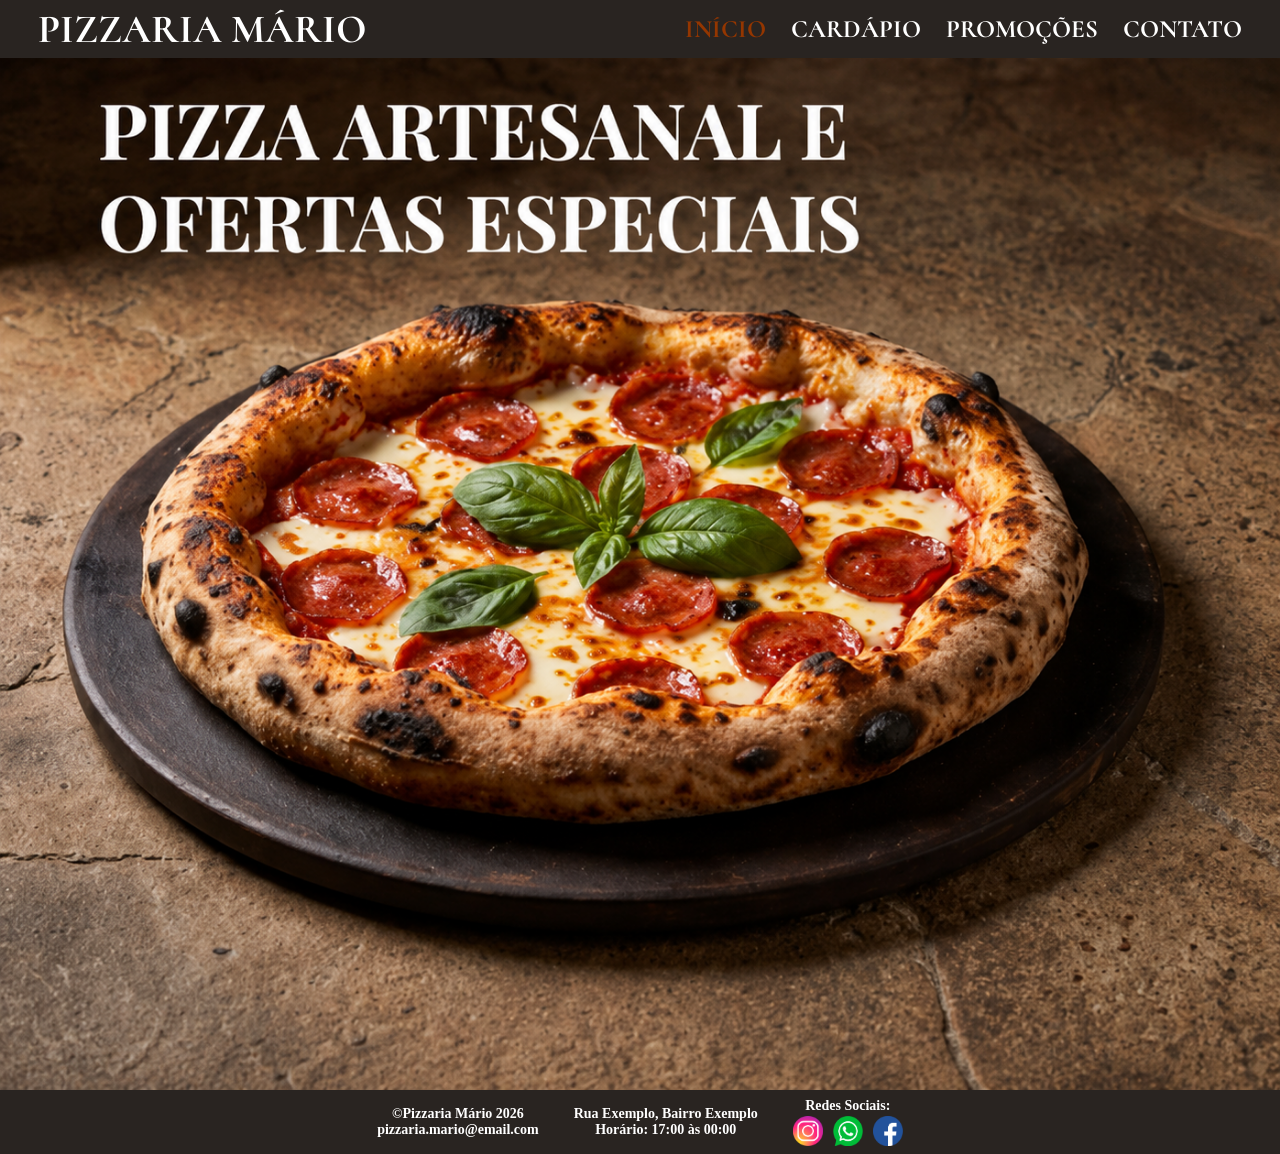
==== index.html @ 4be44176 "commit preguiçoso pt3" ====
<!DOCTYPE html>
<html>
  
  <head lang="pt-br">
    <title>Pizzaria</title>
    <link rel="stylesheet" href="style.css">
    <link rel="preconnect" href="https://fonts.googleapis.com">
    <link rel="preconnect" href="https://fonts.gstatic.com" crossorigin>
    <link href="https://fonts.googleapis.com/css2?family=Cormorant:ital,wght@0,300..700;1,300..700&display=swap" rel="stylesheet">
  </head>
  <body>
    <header>
      <h1><a href="index.html">PIZZARIA MÁRIO</a></h1>
      <nav>
        <ul>
          <li>INÍCIO</li>
          <li><a href="cardapio.html">CARDÁPIO</a></li>
          <li><a href="promocoes.html">PROMOÇÕES</a></li>
          <li><a href="contato.html">CONTATO</a></li>
        </ul>
      </nav>
    </header>
  <main>
    <img src="img/Pizzza-principal.png" alt="Pizzza-principal">
  <div class="textos">
      <div class="promocao">
      <h1>PROMOÇÕES IMPERDÍVEIS</h1>
      <ol>
        <li>PIZZA GINGANTE + BEBIDA (1.5L) <br>POR R$ 39,99</li>
        <li>NA COMPRA DE 2 PIZZAS GINGANTES, GANHE UMA BORDA RECHEADA</li>
      </ol>
      
      </div>
      <button ><a href="promocoes.html">VER TODAS AS PROMOÇÕES</a></button>
    

    <div class="imagens">
      <div class="card">
        <h3>SABORES DO DIA</h3>
        <img src="" alt="">
        <p>sabor da pizza e preço</p>
      </div>
      <div class="card">
        <h3>MENU DE DESTAQUE</h3>
        <img src="" alt="">
        <p>sabor e preço da pizza</p>
      </div>
    </div>
  </div>
  </main>
    <footer>
      <div class="txt">
      &copy;Pizzaria Mário 2026<br>
      <p>pizzaria.mario@email.com</p>
      </div>

      <div class="endereco">
        <p>Rua Exemplo, Bairro Exemplo</p>
        <p>Horário: 17:00 às 00:00</p>
      </div>

      <div class="imgs">
        <p>Redes Sociais:</p>
        <div class="redes">
        <img src="img/Instagram.png" alt="instagram icon">
        <img src="img/Whatsapp.png" alt="whatsapp icon">
        <img src="img/Facebook.png" alt=facebook icon">
        </div>
      </div>
    </footer>
  </body>
</html>
---- style.css ----
/* tudo */
* {
  margin: 0;
  padding: 0;
}

/* corpo */
body {
  display: flex;
  flex-direction: column;
  height: 100%;
  min-height: 100vh;
}

/* cabeçalho */

header {
  display: flex;
  justify-content: space-between;
  align-items: center;
  background-color:#292421;
  color: white;
  padding-top: 5px;
  padding-bottom: 5px;
  padding-left: 3%;
  padding-right: 3%;
  font-family: "Cormorant", serif;
  font-optical-sizing: auto;
  font-weight: 700;
  font-style: normal;
}

header h1 {
  font-size: 40px;
}

header nav ul {
  display: flex;
  gap: 25px;
  list-style-type: none;
  font-size: 25px;
  color: rgb(148, 54, 0);
}

header nav a:hover {
  color: rgb(148, 54, 0);
  transition: 0.5s;
}

header a {
  text-decoration: none;
  color: white;
}

/* conteúdo principal*/

main {
  flex: 1;
  display: flex;
  flex-direction: row;
  background-color: #292421;
  color: white;
}

main img {
  flex: 1.4;
  width: 100%;
}

main .textos {
  flex: 1;
  display: flex;
  flex-direction: column;
  align-items: center;
}

.textos .promocao {
  width: 95%;
  flex: 1.5;
  display: flex;
  flex-direction: column;
}

.textos .promocao h1 {
  font-weight: bolder;
  text-align: center;
  margin: 15px;
  padding: 3%;
  border-bottom: solid white 2px;
  font-family: "Cormorant", serif;
  font-optical-sizing: auto;
  font-weight: 700;
  font-style: normal;
  font-size: 35px;
}

.textos .promocao ol {
  flex: 1;
  font-size: 25px;
  padding-left: 8%;
  padding-top: 5%;
  
}

.textos button {
  background-color: rgb(148, 54, 0);
  color: white;
  border: none;
  border-radius: 5px;
  width: 80%;
  height: 10%;
  margin: 50px;
  font-size: 25px;
  font-family: "Cormorant", serif;
  font-optical-sizing: auto;
  font-weight: 700;
  font-style: normal;
}

.textos button a {
  text-decoration: none;
  color: white;
}

.textos button:hover {
  background-color: rgb(102, 38, 0);
  cursor: pointer;
}

.textos .imagens {
  flex: 1;
  display: flex;
  flex-direction: row;
  justify-content: center;
  gap: 45px;
  width: 100%;
  background-color: white;
  color: black ;
  padding-top: 5px;
  padding-bottom: 10px;
}

.textos .imagens .card img {
  width: 200px;
  height: 120px;
  border: 1px solid black;
  border-radius: 5px;
}

.textos .imagens .card h3,
.textos .imagens .card p {
  text-align: center;
  font-family: "Cormorant", serif;
  font-optical-sizing: auto;
  font-weight: 700;
  font-style: normal;
}

.textos .imagens .card p {
  font-size: 20px;
}

/* rodapé */

footer {
  display: flex;
  flex-direction: row;
  justify-content: center;
  align-items: center;
  gap: 35px;
  background-color: #292421;
  color: white;
  font-weight: bolder;
  padding: 8px;
}

footer .txt {
  font-size: 14px;
  text-align: center;
}

footer .endereco p {
  font-size: 14px;
  text-align: center;
}

footer .imgs {
  display: flex;
  flex-direction: column;
  gap: 2px;
}

footer .imgs .redes {
  display: flex;
  justify-content: center;
  gap: 10px;

}
footer .imgs p {
  font-size: 14px;
  text-align: center;
}

footer .imgs .redes img {
  width: 30px;
  height: 30px;
}

/* placeholder */

.placeholder {
  background-color: white;
  width: 100%;
}
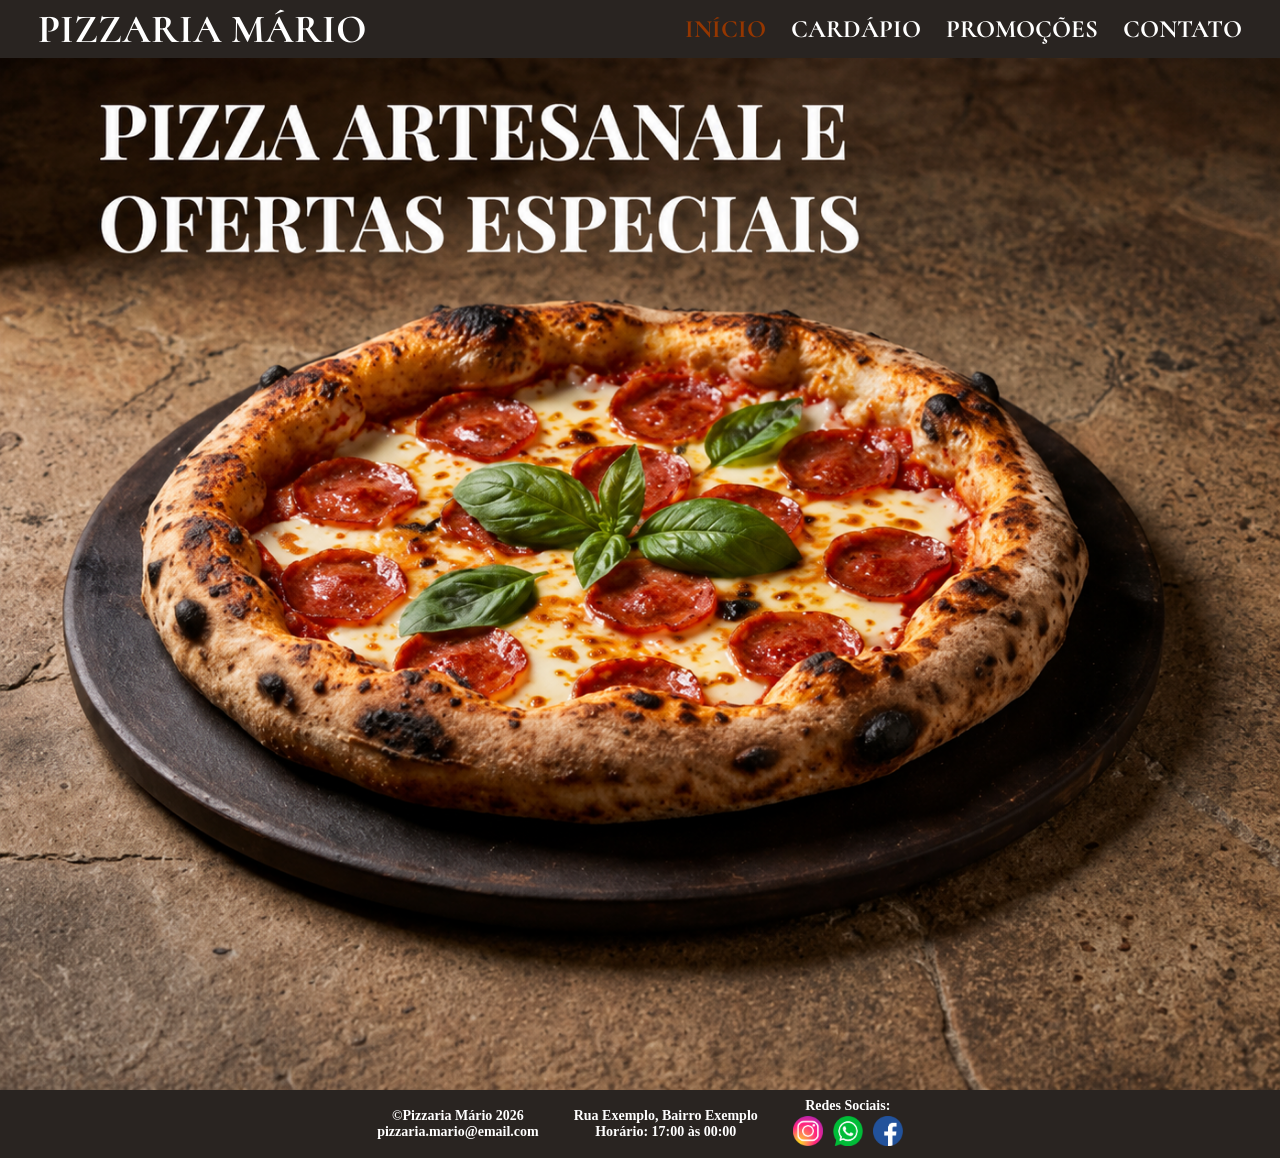
==== commit fc876bf0: "index finalizada pelo amor de Deus" ====
--- a/index.html
+++ b/index.html
@@ -62,9 +62,9 @@
       <div class="imgs">
         <p>Redes Sociais:</p>
         <div class="redes">
-        <img src="img/Instagram.png" alt="instagram icon">
-        <img src="img/Whatsapp.png" alt="whatsapp icon">
-        <img src="img/Facebook.png" alt=facebook icon">
+        <a href="https://instagram.com"><img src="img/Instagram.png" alt="instagram icon"></a>
+        <a href="https://whatsapp.com"><img src="img/Whatsapp.png" alt="whatsapp icon"></a>
+        <a href="https://facebook.com"><img src="img/Facebook.png" alt=facebook icon"></a>
         </div>
       </div>
     </footer>
--- a/style.css
+++ b/style.css
@@ -96,8 +96,8 @@
 
 .textos .promocao ol {
   flex: 1;
-  font-size: 25px;
-  padding-left: 8%;
+  font-size: 22px;
+  padding-left: 11%;
   padding-top: 5%;
   
 }
@@ -108,7 +108,7 @@
   border: none;
   border-radius: 5px;
   width: 80%;
-  height: 10%;
+  height: 9%;
   margin: 50px;
   font-size: 25px;
   font-family: "Cormorant", serif;
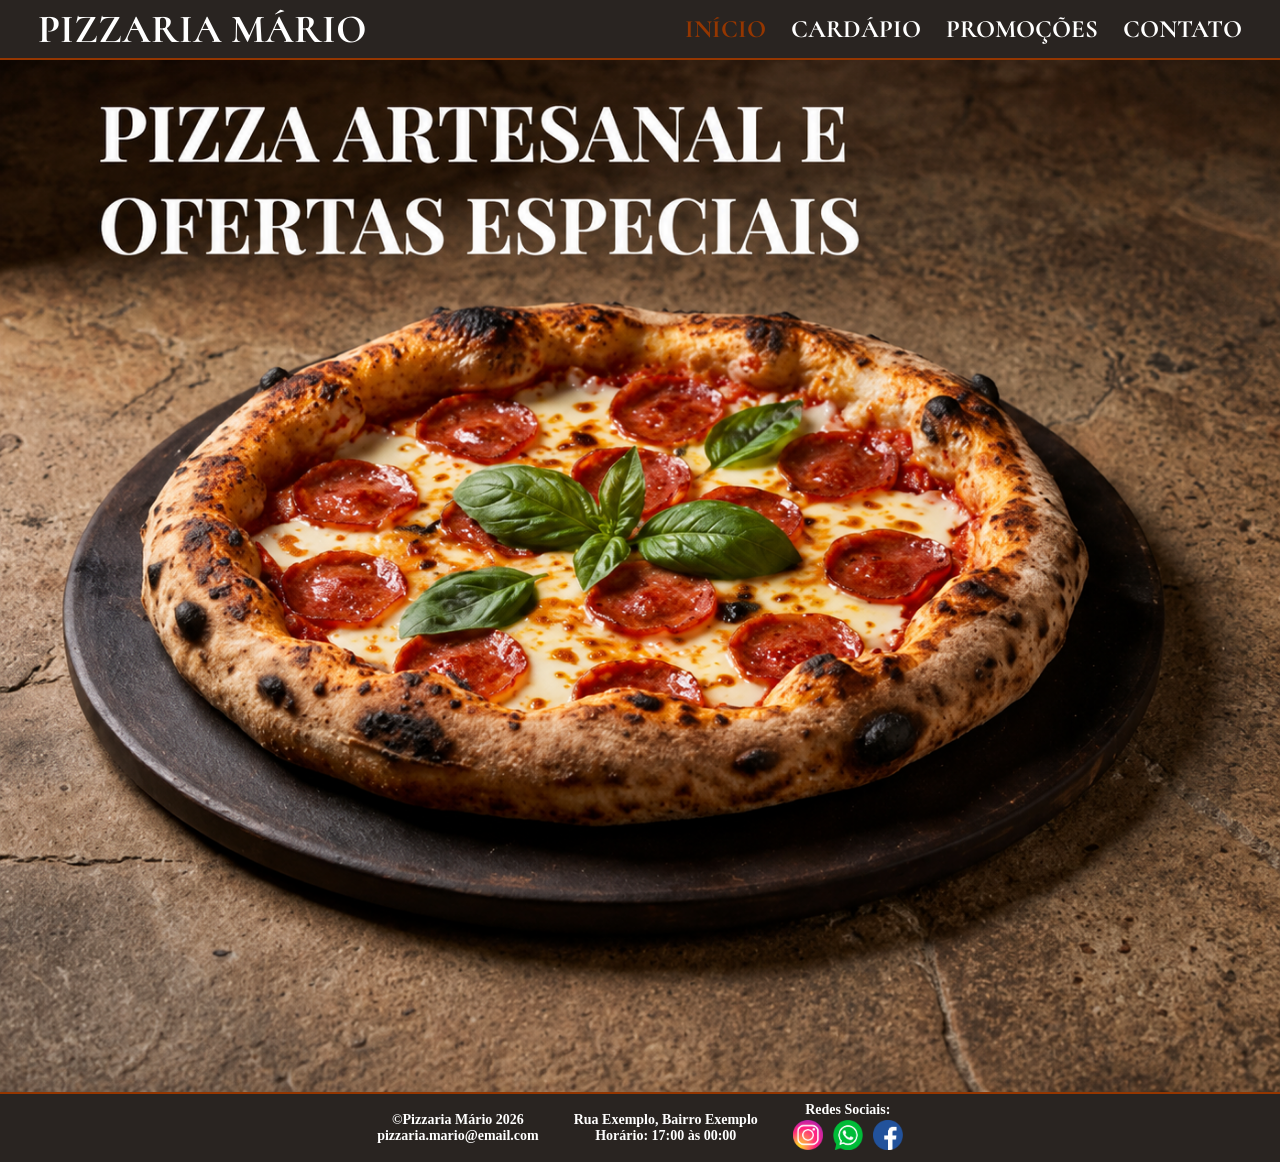
==== commit ff09162a: "menu js" ====
--- a/index.html
+++ b/index.html
@@ -3,6 +3,7 @@
   
   <head lang="pt-br">
     <title>Pizzaria</title>
+    <script src="script.js"></script>
     <link rel="stylesheet" href="style.css">
     <link rel="preconnect" href="https://fonts.googleapis.com">
     <link rel="preconnect" href="https://fonts.gstatic.com" crossorigin>
@@ -11,7 +12,10 @@
   <body>
     <header>
       <h1><a href="index.html">PIZZARIA MÁRIO</a></h1>
-      <nav>
+      <button class="menu-btn" id="menu-btn">
+      ☰
+      </button>
+      <nav id="menu">
         <ul>
           <li>INÍCIO</li>
           <li><a href="cardapio.html">CARDÁPIO</a></li>
@@ -21,7 +25,7 @@
       </nav>
     </header>
   <main>
-    <img src="img/Pizzza-principal.png" alt="Pizzza-principal">
+    <img class="banner" src="img/Pizzza-principal.png" alt="Pizzza-principal">
   <div class="textos">
       <div class="promocao">
       <h1>PROMOÇÕES IMPERDÍVEIS</h1>
--- a/style.css
+++ b/style.css
@@ -28,10 +28,15 @@
   font-optical-sizing: auto;
   font-weight: 700;
   font-style: normal;
+  border-bottom: 2px rgb(148, 54, 0 ) solid;
 }
 
 header h1 {
   font-size: 40px;
+}
+
+.menu-btn{
+    display:none;
 }
 
 header nav ul {
@@ -62,7 +67,58 @@
   color: white;
 }
 
-main img {
+/* cardapio */
+#cardapio {
+  flex: 1;
+  display: flex;
+  flex-direction: column;
+  align-items: center;
+  background-color: #292421;
+  color: white;
+}
+
+.itens-cardapio {
+  width: 90%;
+  margin: 30px auto;
+  display: grid;
+  grid-template-columns: repeat(auto-fit,minmax(260px,1fr));
+  gap: 30px;
+}
+
+.item-cardapio {
+  color: white;
+  border: 4px solid rgb(148, 54, 0);
+  border-radius: 8px;
+  overflow: hidden;
+  background: #201c19;
+}
+
+.item-cardapio p {
+  font-size: 17px;
+  font-weight: bolder;
+  padding: 5px;
+}
+
+#cardapio .itens-cardapio .item-cardapio img {
+  width: 100%;
+  height: 220px;
+  object-fit: cover;
+  display: block;
+}
+
+.item-cardapio summary,
+.item-cardapio p {
+  text-align: center;
+  padding: 2px;
+}
+
+.item-cardapio summary {
+  border-bottom: 4px solid rgb(148, 54, 0);
+  font-size: 23px;
+  font-weight: bolder;
+}
+
+.banner {
   flex: 1.4;
   width: 100%;
 }
@@ -132,12 +188,11 @@
   display: flex;
   flex-direction: row;
   justify-content: center;
+  align-items: center;
   gap: 45px;
   width: 100%;
   background-color: white;
   color: black ;
-  padding-top: 5px;
-  padding-bottom: 10px;
 }
 
 .textos .imagens .card img {
@@ -160,6 +215,111 @@
   font-size: 20px;
 }
 
+/* contato */ 
+.main-cardapio {
+  display: flex;
+  flex-direction: column;
+  align-items: center;
+  background-color: rgb(102, 38, 0);
+}
+
+.contatos {
+  flex: 1;
+  background-color: white;
+  width: 90%;
+  height: 100%;
+  display: flex;
+  justify-content: center;
+  align-items: center;
+  padding-bottom: 5%;
+}
+
+.form-contatos {
+  margin: auto 3% auto auto;
+  display: flex;
+  flex-direction: column;
+  gap: 15px;
+  background-color: white;
+  color: black;
+  width: 38%;
+  max-width: 500px;
+  padding: 35px;
+}
+
+.cartao-contato {
+  margin: auto auto auto 3%;
+}
+
+.form-contatos input,
+.form-contatos textarea {
+  font-size: 25px;
+  border: 2px solid rgb(148, 54, 0);
+  border-radius: 4px;
+  padding: 5px;
+  font-weight: bold;
+}
+
+.form-contatos button {
+  background-color: rgb(148, 54, 0);
+  color: white;
+  font-size: 32px;
+  padding: 10px;
+  border-radius: 5px;
+  font-family: "Cormorant", serif;
+  font-weight: 700;
+  font-style: normal;
+}
+
+.form-contatos button:hover {
+  background-color: rgb(102, 38, 0);
+  cursor: pointer;
+}
+
+.form-contatos h2,
+.cartao-contato h2 {
+  font-size: 45px;
+  font-family: 'Cormorant', serif;
+  font-weight: 700;
+  font-style: normal;
+  text-align: center;
+  margin-bottom: 15px;
+}
+
+.form-contatos h2 {
+  border-bottom: 2px solid rgb(148, 54, 0 );
+}
+
+.cartao-contato h2 {
+  border-bottom: 2px solid white;
+}
+
+.cartao-contato span {
+  color: rgb(148, 54, 0);
+  margin-right: 8px;
+  margin-left: 35px;
+  font-size: 35px;
+}
+
+.cartao-contato p {
+  font-size: 25px;
+}
+
+.cartao-contato h3 {
+  text-align: center;
+  font-size: 32px;
+  padding: 10px;
+}
+
+.cartao-contato {
+  background-color: #292421;
+  color: white;
+  width: 38%;
+  max-width: 500px;
+  height: 100%;
+  padding: 30px;
+  border-radius: 8px;
+}
+
 /* rodapé */
 
 footer {
@@ -172,6 +332,7 @@
   color: white;
   font-weight: bolder;
   padding: 8px;
+    border-top: 2px rgb(148, 54, 0 ) solid;
 }
 
 footer .txt {
@@ -209,6 +370,84 @@
 /* placeholder */
 
 .placeholder {
+  flex: 1;
   background-color: white;
+  width: 85%;
+  height: 100%;
+}
+
+/* Responsividade */
+
+@media (max-width: 768px) {
+header{
+        flex-direction:row;
+        align-items:center;
+    }
+
+header h1 {
+  font-size: 25px;
+}
+
+    .menu-btn{
+        display:block;
+        background:none;
+        border:none;
+        color:white;
+        font-size:35px;
+        cursor:pointer;
+    }
+
+    nav{
+        display:none;
+        width:100%;
+    }
+
+    nav.ativo{
+        display:block;
+    }
+
+    nav ul{
+        display:flex;
+        flex-direction:column;
+        align-items:center;
+        gap:15px;
+        padding:20px 0;
+    }
+
+main{
+    flex-direction: column;
+}
+
+.textos .imagens{
+    flex-direction: column;
+    gap:20px;
+}
+
+
+.itens-cardapio{
+    grid-template-columns:1fr;
+}
+
+.item-cardapio img{
+    height:220px;
+}
+
+.contatos{
   width: 100%;
+  flex-direction: column-reverse;
+  padding: 20px 0 20px 0 ;
+}
+
+.form-contatos,
+.cartao-contato {
+  margin: auto;
+  padding: 2px;
+  width: 450px;
+}
+
+footer{
+    flex-direction: column;
+    gap:20px;
+    text-align:center;
+}
 }
